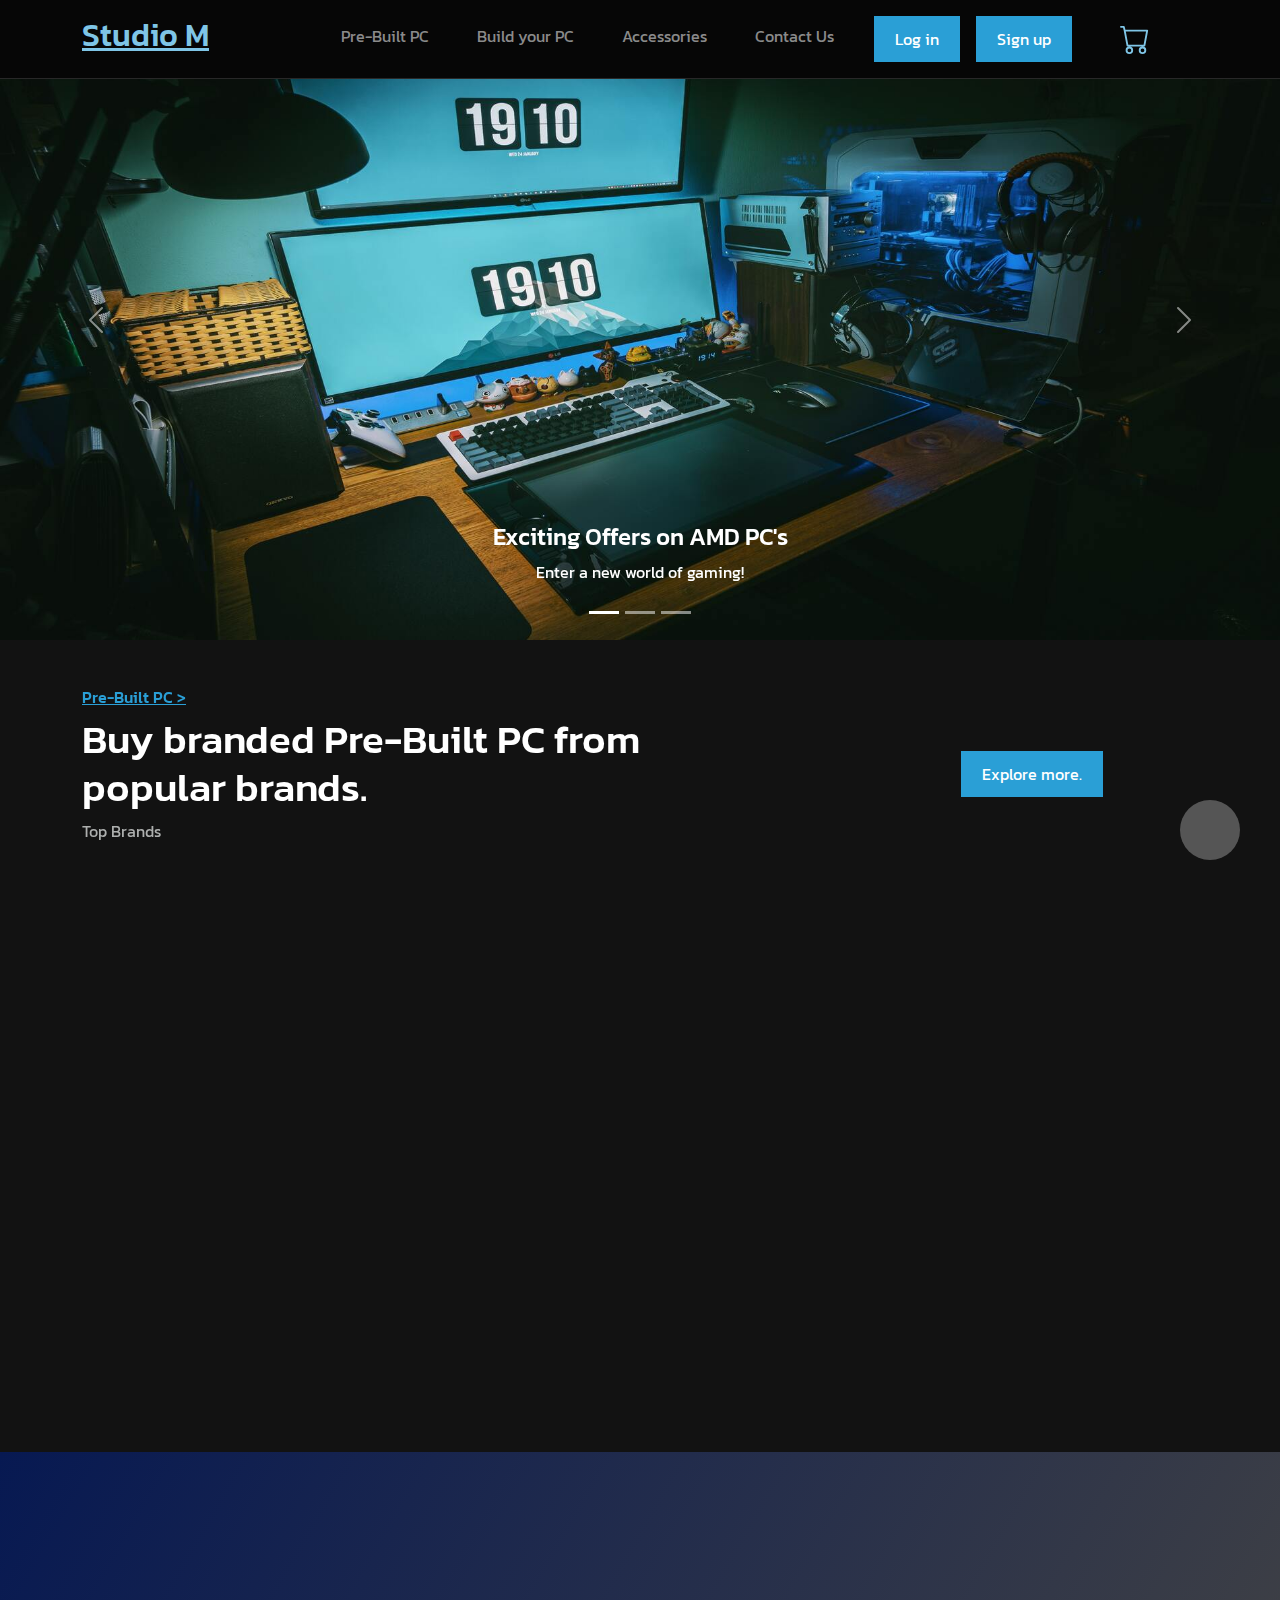
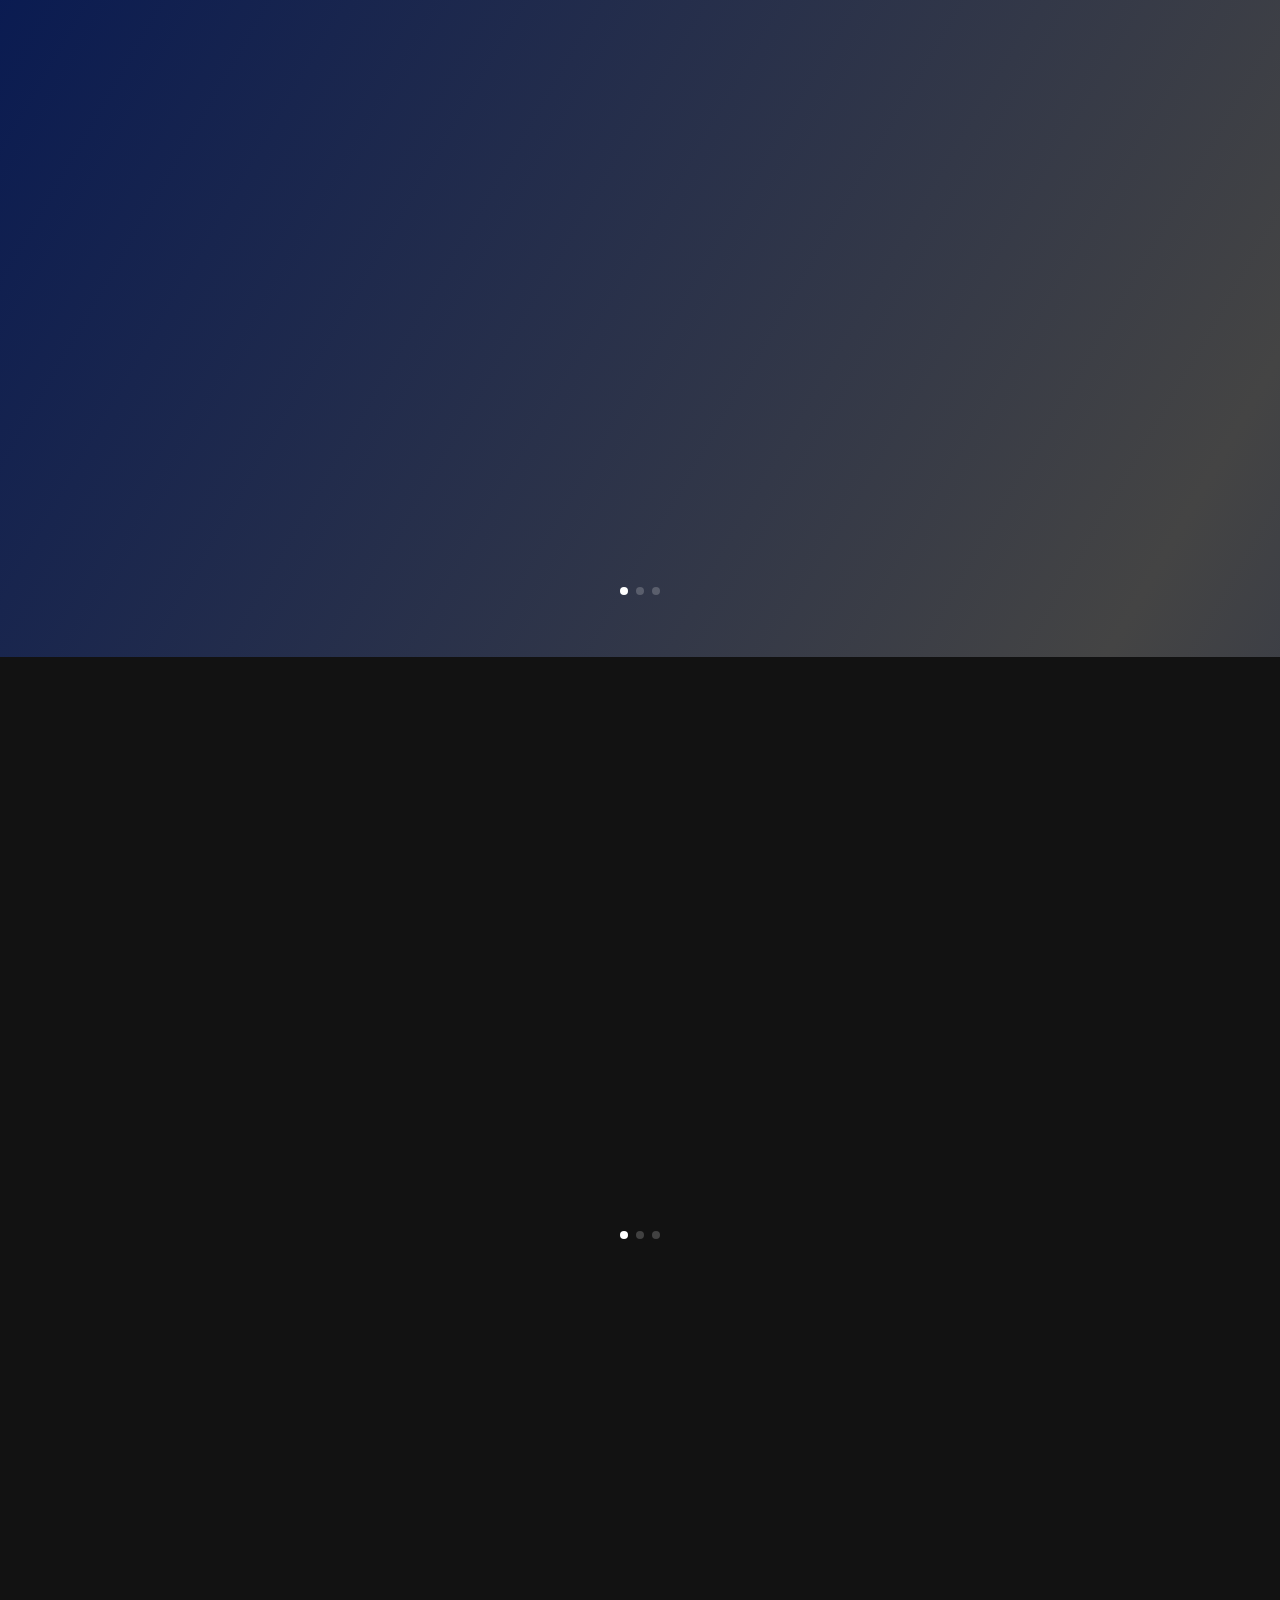
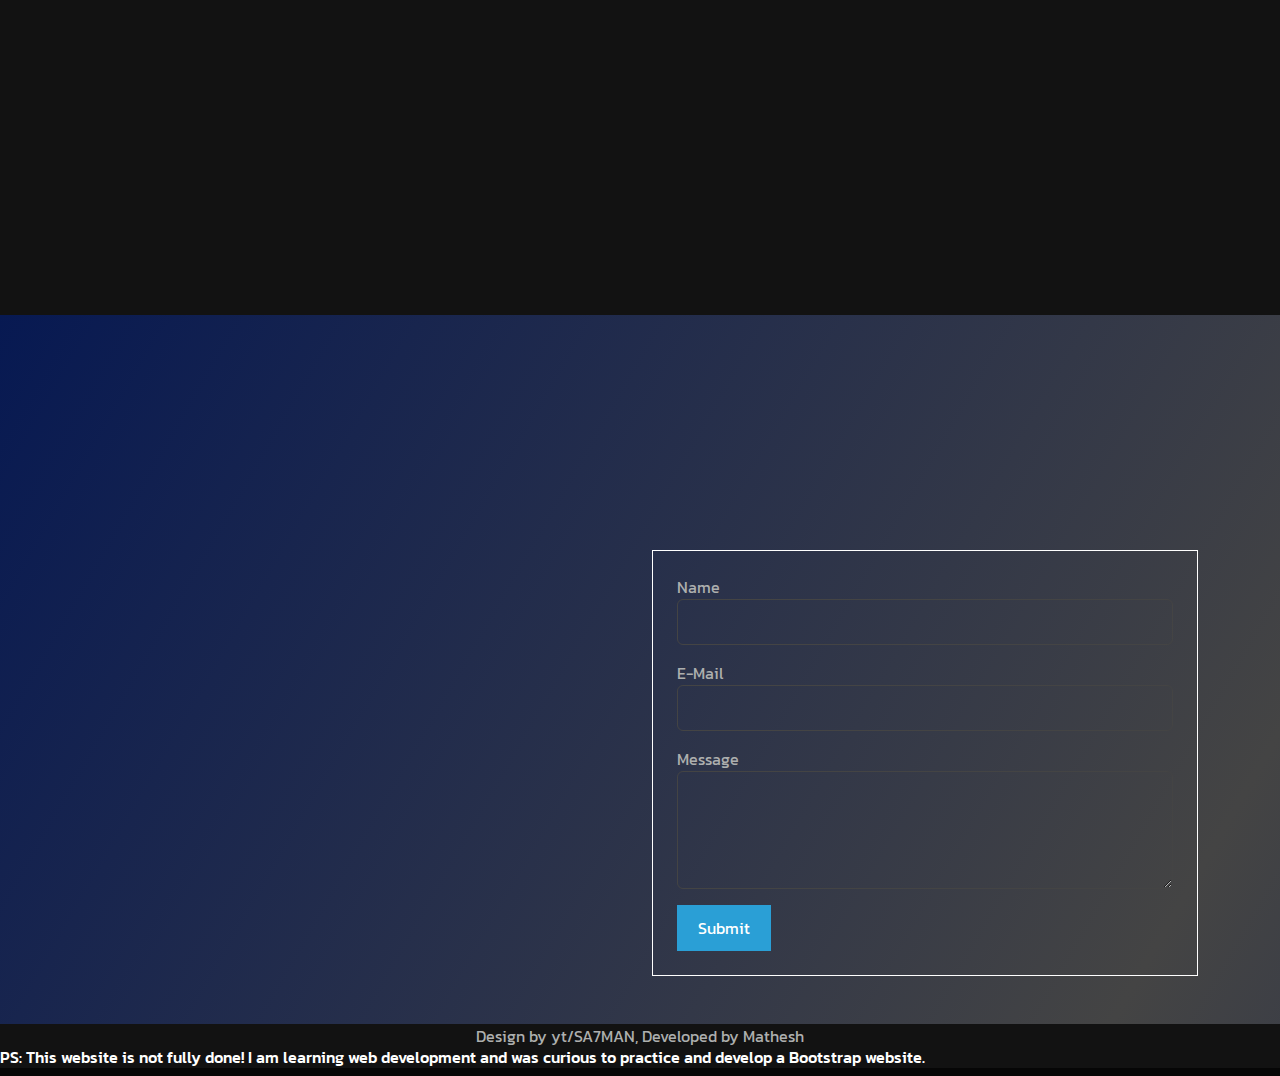
==== index.html @ 1895d03f "Add files via upload" ====
<!doctype html>
<html lang="en">
  <head>
    <meta charset="utf-8">
    <meta name="viewport" content="width=device-width, initial-scale=1">
    <title>Studio M</title>
    <link rel="stylesheet" href="assets/css/bootstrap.css">
    <link rel="stylesheet" href="https://cdn.jsdelivr.net/npm/swiper@10/swiper-bundle.min.css" />
    <link rel="stylesheet" href="assets/css/style.css">
    <link rel="stylesheet" href="https://maxst.icons8.com/vue-static/landings/line-awesome/line-awesome/1.3.0/css/line-awesome.min.css">
    <link rel="stylesheet" href="https://unpkg.com/aos@next/dist/aos.css" />
    
  </head>
  <body id="top">

    <!--NAVBAR-->
    <nav class="navbar fixed-top py-3 navbar-expand-lg bg-dark" data-aos="fade-up"  data-bs-theme="dark">
        <div class="container">
            <h4><a href="#">Studio M</a></h4>
            <button class="navbar-toggler" type="button" data-bs-toggle="collapse" data-bs-target="#navbarColor02"
                aria-controls="navbarColor02" aria-expanded="false" aria-label="Toggle navigation">
                <span class="navbar-toggler-icon"></span>
            </button>
            <div class="collapse navbar-collapse" id="navbarColor02">
                <ul class="navbar-nav ms-auto">
    
                    <li class="nav-item">
                        <a class="nav-link" href="#services">Pre-Built PC</a>
                    </li>
                    <li class="nav-item">
                        <a class="nav-link" href="#portfolio">Build your PC</a>
                    </li>
                    <li class="nav-item">
                        <a class="nav-link" href="#team">Accessories</a>
                    </li>
                    <li class="nav-item">
                        <a class="nav-link" href="#contact">Contact Us</a>
                    </li>
    
                    <a href="#" class="btn btn-primary ms-lg-3">Log in</a>
                    <a href="#" class="btn btn-primary ms-lg-3">Sign up</a>

                    <!--CART BUTTON-->
                    <a href="#cart_page" class="mx-5 my-1"><svg xmlns="http://www.w3.org/2000/svg" width="30" height="" fill="currentColor" class="bi bi-cart" viewBox="0 0 16 16">
                        <path d="M0 1.5A.5.5 0 0 1 .5 1H2a.5.5 0 0 1 .485.379L2.89 3H14.5a.5.5 0 0 1 .491.592l-1.5 8A.5.5 0 0 1 13 12H4a.5.5 0 0 1-.491-.408L2.01 3.607 1.61 2H.5a.5.5 0 0 1-.5-.5zM3.102 4l1.313 7h8.17l1.313-7H3.102zM5 12a2 2 0 1 0 0 4 2 2 0 0 0 0-4zm7 0a2 2 0 1 0 0 4 2 2 0 0 0 0-4zm-7 1a1 1 0 1 1 0 2 1 1 0 0 1 0-2zm7 0a1 1 0 1 1 0 2 1 1 0 0 1 0-2z"/>
                      </svg>
                    </a>
                </ul>
            </div>
        </div>
    </nav>

    <!--HERO-->
    
    <section id="home">
        <div id="carouselExampleCaptions" class="carousel slide">
            <div class="carousel-indicators">
              <button type="button" data-bs-target="#carouselExampleCaptions" data-bs-slide-to="0" class="active" aria-current="true" aria-label="Slide 1"></button>
              <button type="button" data-bs-target="#carouselExampleCaptions" data-bs-slide-to="1" aria-label="Slide 2"></button>
              <button type="button" data-bs-target="#carouselExampleCaptions" data-bs-slide-to="2" aria-label="Slide 3"></button>
            </div>
            <div class="carousel-inner">
              <div class="carousel-item active">
                <img src="assets/img/car_1.jpg" class="d-block w-100" alt="..." data-aos="zoom-out" data-aos-duration="3000">
                <div class="carousel-caption d-none d-md-block">
                  <h5>Exciting Offers on AMD PC's</h5>
                  <p>Enter a new world of gaming!</p>
                </div>
              </div>
              <div class="carousel-item">
                <img src="assets/img/car_2.jpg" class="d-block w-100" alt="..." data-aos="zoom-out" data-aos-duration="3000">
                <div class="carousel-caption d-none d-md-block">
                  <h5>Buy Pre-Built PC at the lowest price*</h5>
                  <p>Free Delivery within India with offers for HDFC Card Holders**</p>
                </div>
              </div>
              <div class="carousel-item">
                <img src="assets/img/car_3.jpg" class="d-block w-100" alt="..." data-aos="zoom-out" data-aos-duration="3000">
                <div class="carousel-caption d-none d-md-block">
                  <h5>New launch - Nvidia 4090™</h5>
                  <p>Unleash your gaming with this beast.</p>
                </div>
              </div>
            </div>
            <button class="carousel-control-prev" type="button" data-bs-target="#carouselExampleCaptions" data-bs-slide="prev">
              <span class="carousel-control-prev-icon" aria-hidden="true"></span>
              <span class="visually-hidden">Previous</span>
            </button>
            <button class="carousel-control-next" type="button" data-bs-target="#carouselExampleCaptions" data-bs-slide="next">
              <span class="carousel-control-next-icon" aria-hidden="true"></span>
              <span class="visually-hidden">Next</span>
            </button>
          </div>
      </section>    
    

    <!--SERVICES-->
    <section id="services" class="py-5 bg-2">
        <div class="container">
            <div class="row align-items-center mb-3">
                <div class="col-md-7" data-aos="fade-in" data-aos-duration="3000">
                    <a href="pc.html" target="_blank"><h6 class="text-primary">Pre-Built PC ></h6></a>
                    <h2 class="h3">Buy branded Pre-Built PC from popular brands.</h2>
                    <p>Top Brands</p>
                </div>

                <div class="col-md-4 text-md-end" data-aos="fade-in" data-aos-duration="3000">
                    <a href="#" class="btn btn-primary">Explore more.</a>
                </div>
            </div>

            <div class="row">
                <div class="col-md-4">
                    <div class="service border-custom p-4" data-aos="fade-right" data-aos-duration="3000">
                        <img src="assets/img/GPC1.png" class="img-fluid" alt="">
                        <h4 class="h5 mt-3 mb-3">Low-end PCs</h4>
                        <p>If you are looking for a entry level gaming PC, These would be the best choice.</p>
                        <a href="#">Explore more.</a>
                    </div>
                </div>

                <div class="col-md-4">
                    <div class="service border-custom p-4" data-aos="fade-up" data-aos-duration="3000">
                        <img src="assets/img/GPC3.png" class="img-fluid" alt="">
                        <h4 class="h5 mt-3 mb-3">Mid-end PCs</h4>
                        <p>These PC's can mostly handle famous games at standard 60+ FPS with 1080P standard settings.</p>
                        <a href="#">Read more.</a>
                    </div>
                </div>

                <div class="col-md-4">
                    <div class="service border-custom p-4" data-aos="fade-left" data-aos-duration="3000">
                        <img src="assets/img/GPC5.png" class="img-fluid" alt="">
                        <h4 class="h5 mt-3 mb-3">High-end PCs</h4>
                        <p>These PCs can easily handle High Graghics game in 120+ FPS with 4K settings.</p>
                        <a href="#">Read more.</a>
                    </div>
                </div>
            </div>
        </div>
    </section>

    <!--PORTFOLIO-->

    <section id="portfolio" class="py-5 bg-1">
        <div class="container">
            <div class="row align-items-center mb-3" data-aos="fade-in" data-aos-duration="3000">
                <div class="col-md-7">
                    <a href=""><h6 class="text-primary">Build your PC ></h6></a>
                    <h2 class="h3">Customize and Build your own PC with Studio M.</h2>
                    <p>When building your PC with Studio M, You get a lifetime warrenty for the PC* and also exciting offers.</p>
                </div>

                <div class="col-md-4 text-md-end">
                    <a href="#" class="btn btn-primary">Explore more.</a>
                </div>
            </div>

            <!-- Swiper -->
            <div class="swiper mySwiper p-5">
                <div class="swiper-wrapper">
                    <div class="swiper-slide" data-aos="fade-left" data-aos-duration="1000">
                        <div class="project p-4 border-custom">
                            <img src="assets/img/built_technicians.jpg" class="img-fluid" alt="">
                            <div class="overlay">
                                <h4 class="h5">Highly Skilled Technicians</h4>
                            </div>
                        </div>
                    </div>

                    <div class="swiper-slide" data-aos="fade-left" data-aos-duration="2000">
                        <div class="project p-4 border-custom">
                            <img src="assets/img/built_delivery.jpg" class="img-fluid" alt="">
                            <div class="overlay">
                                <h4 class="h5">Free Delivery within India*</h4>
                            </div>  
                        </div>
                    </div>

                    <div class="swiper-slide" data-aos="fade-left" data-aos-duration="3000">
                        <div class="project p-4 border-custom">
                            <img src="assets/img/built_war.jpg" class="img-fluid" alt="">
                            <div class="overlay">
                                <h4 class="h5">Lifetime warrenty**</h4>
                            </div>
                        </div>
                    </div>

                    <div class="swiper-slide" data-aos="fade-left" data-aos-duration="3000">
                        <div class="project p-4 border-custom">
                            <img src="assets/img/built_support.jpg" class="img-fluid" alt="">
                            <div class="overlay">
                                <h4 class="h5">Seamless online support</h4>
                            </div>
                        </div>
                    </div>
                </div>
                <div class="swiper-pagination"></div>
            </div>
        </div>
    </section>

    <!--REVIEWS-->
        
    <section id="hero" class="py-5 bg-2">
        <div class="container">
            <div class="row align-items-center mb-3">
                <div class="col-md-7" data-aos="fade-in" data-aos-duration="2000">
                    <h6 class="text-primary">Reviews</h6>
                    <h2 class="h3">What our customers say?</h2>
                </div>
            </div>

            <!-- Swiper -->
            <div class="swiper mySwiper p-5">
                <div class="swiper-wrapper">
                    <div class="swiper-slide" data-aos="fade-out" data-aos-duration="2000">
                        <div class="review p-4 border-custom">
                            <img src="assets/img/pfp-1.jpeg">
                            <p class="my-3">Lorem ipsum dolor sit, amet consectetur adipisicing elit. Doloribus laboriosam vero accusamus eum, nisi nobis asperiores laudantium, excepturi suscipit esse quisquam quibusdam expedita optio doloremque, magni ducimus adipisci ullam sit?</p>
                            <h5>Cillian Murphy</h5>
                            <p class="mb-0 text-primary">Web Designer</p>
                        </div>
                    </div>

                    <div class="swiper-slide" data-aos="fade-out" data-aos-duration="2000">
                        <div class="review p-4 border-custom">
                            <img src="assets/img/pfp-2.jpeg" alt="">
                            <p class="my-3">Lorem ipsum dolor sit, amet consectetur adipisicing elit. Doloribus laboriosam vero accusamus eum, nisi nobis asperiores laudantium, excepturi suscipit esse quisquam quibusdam expedita optio doloremque, magni ducimus adipisci ullam sit?</p>
                            <h5>Billie Eilish</h5>
                            <p class="mb-0 text-primary">UI/UX Designer</p>
                        </div>
                    </div>

                    <div class="swiper-slide" data-aos="fade-out" data-aos-duration="2000">
                        <div class="review p-4 border-custom">
                            <img src="assets/img/pfp-3.jpeg" alt="">
                            <p class="my-3">Lorem ipsum dolor sit, amet consectetur adipisicing elit. Doloribus laboriosam vero accusamus eum, nisi nobis asperiores laudantium, excepturi suscipit esse quisquam quibusdam expedita optio doloremque, magni ducimus adipisci ullam sit?</p>
                            <h5>Pedro Pascal</h5>
                            <p class="mb-0 text-primary">React Dev</p>
                        </div>
                    </div>

                    <div class="swiper-slide" data-aos="fade-out" data-aos-duration="2000">
                        <div class="review p-4 border-custom">
                            <img src="assets/img/pfp-4.jpeg" alt="">
                            <p class="my-3">Lorem ipsum dolor sit, amet consectetur adipisicing elit. Doloribus laboriosam vero accusamus eum, nisi nobis asperiores laudantium, excepturi suscipit esse quisquam quibusdam expedita optio doloremque, magni ducimus adipisci ullam sit?</p>
                            <h5>Robert Downey Jr.</h5>
                            <p class="mb-0 text-primary">Content Writer</p>
                        </div>
                    </div>
                </div>
                <div class="swiper-pagination"></div>
            </div>
        </div>
    </section>

    <!--TEAMS-->    
    
    <section id="team" class="py-5 bg-2">
        <div class="container">
            <div class="row align-items-center mb-3">
                <div class="col-md-8" data-aos="fade-in" data-aos-duration="2000">
                    <h6 class="text-primary">Teams</h6>
                    <h2 class="h3">Meet our backbone</h2>
                </div>

                <div class="col-md-4 text-md-end">
                    <a href="#" class="btn btn-primary" data-aos="fade-in" data-aos-duration="2000">Explore More.</a>
                </div>
            </div>

            <div class="row text-center">
                <div class="col-lg-3 col-sm-6">
                    <div class="team-member border-custom" data-aos="fade-in" data-aos-duration="2000">
                        <div class="team-head mt-3 p-3">
                            <img src="assets/img/team-1.jpeg" class="img-fluid mb-3">
                            <small class="text-primary">CEO</small>
                            <h5 class="mb-0">Alex</h5>
                        </div>
                        <div class="divider"></div>
                        <div class="links d-flex m-3 justify-content-between">
                            <a href="#" class="icon"><i class="lab la-facebook"></i></a>
                            <a href="#" class="icon"><i class="lab la-instagram"></i></a>
                            <a href="#" class="icon"><i class="lab la-github"></i></a>
                        </div>
                    </div>
                </div>

                <div class="col-lg-3 col-sm-6">
                    <div class="team-member border-custom" data-aos="fade-in" data-aos-duration="2000">
                        <div class="team-head mt-3 p-3">
                            <img src="assets/img/team-4.jpeg" class="img-fluid mb-3">
                            <small class="text-primary">Senior Designer</small>
                            <h5 class="mb-0">John</h5>
                        </div>
                        <div class="divider"></div>
                        <div class="links d-flex m-3 justify-content-between">
                            <a href="#" class="icon"><i class="lab la-facebook"></i></a>
                            <a href="#" class="icon"><i class="lab la-instagram"></i></a>
                            <a href="#" class="icon"><i class="lab la-github"></i></a>
                        </div>
                    </div>
                </div>

                <div class="col-lg-3 col-sm-6">
                    <div class="team-member border-custom" data-aos="fade-in" data-aos-duration="2000">
                        <div class="team-head mt-3 p-3">
                            <img src="assets/img/team-2.jpeg" class="img-fluid mb-3">
                            <small class="text-primary">Art Director</small>
                            <h5 class="mb-0">Sam</h5>
                        </div>
                        <div class="divider"></div>
                        <div class="links d-flex m-3 justify-content-between">
                            <a href="#" class="icon"><i class="lab la-facebook"></i></a>
                            <a href="#" class="icon"><i class="lab la-instagram"></i></a>
                            <a href="#" class="icon"><i class="lab la-github"></i></a>
                        </div>
                    </div>
                </div>

                <div class="col-lg-3 col-sm-6">
                    <div class="team-member border-custom" data-aos="fade-in" data-aos-duration="2000">
                        <div class="team-head mt-3 p-3">
                            <img src="assets/img/team-3.jpeg" class="img-fluid mb-3">
                            <small class="text-primary">Designer</small>
                            <h5 class="mb-0">Tim</h5>
                        </div>
                        <div class="divider"></div>
                        <div class="links d-flex m-3 justify-content-between">
                            <a href="#" class="icon"><i class="lab la-facebook"></i></a>
                            <a href="#" class="icon"><i class="lab la-instagram"></i></a>
                            <a href="#" class="icon"><i class="lab la-github"></i></a>
                        </div>
                    </div>
                </div>
            </div>
        </div>
    </section>

    <!--CONTACT-->

    <section id="contact" class="py-5 bg-1">
        <div class="container">
            <div class="row text-items-center mb-3">

                <div class="col-md-8" data-aos="fade-in" data-aos-duration="2000">
                    <h6 class="text-primary">CONTACT</h6>
                    <h2 class="h3">Get in touch</h2>
                    <p>Lorem ipsum dolor sit amet consectetur adipisicing elit. Quam quaerat tempora velit ex recusandae. Rem, nam porro laborum molestiae animi eum asperiores ipsam, harum in ullam odio. Assumenda, aliquam eos?</p>
                </div>
            </div>

            <div class="row">
                <div class="col-lg-6 d-grid" data-aos="fade-in" data-aos-duration="2000">
                    <div class="border-custom p-4 d-flex">
                        <div class="icon"><i class="las la-phone"></i></div>
                        <div class="ms-3">
                            <h5>Phone</h5>
                            <p class="mb-0">+91 8124683474</p>
                        </div>
                    </div>
                    
                    <div class="border-custom p-4 d-flex">
                        <div class="icon"><i class="las la-envelope-open"></i></div>
                        <div class="ms-3">
                            <h5>Mail</h5>
                            <p class="mb-0">matheshkumar010@gmail.com</p>
                        </div>
                    </div>
                    
                    <div class="border-custom p-4 d-flex">
                        <div class="icon"><i class="las la-map-marker"></i></div>
                        <div class="ms-3">
                            <h5>Location</h5>
                            <p class="mb-0">B-4, Nellikuppam, Cuddalore - 607001</p>
                        </div>
                    </div>
                </div>

                <div class="col-lg-6">
                    <form action="#" class="border-custom p-4">
                        <div class="mb-3">
                            <label for="name">Name</label>
                            <input type="text" class="form-control">
                        </div>

                        <div class="mb-3">
                            <label for="name">E-Mail</label>
                            <input type="text" class="form-control">
                        </div>

                        <div class="mb-3">
                            <label for="name">Message</label>
                            <textarea name="" id="# "rows="4" class="form-control"></textarea>
                        </div>

                        <button class="btn btn-primary">Submit</button>
                    </form>
                </div>
            </div>
        </div>
    </section>

    <footer class="bg-2">
        <center>Design by yt/SA7MAN, Developed by Mathesh</center>
        <h6>PS: This website is not fully done! I am learning web development and was curious to practice and develop a Bootstrap website.</h3>
    </footer>

    <a href="#" class="icon scroll-to-top"><i class="las la-arrow-up"></i></a>



    <script src="assets/js/bootstrap.bundle.min.js"></script>
    <script src="https://cdn.jsdelivr.net/npm/swiper@10/swiper-bundle.min.js"></script>
    <script src="https://unpkg.com/aos@next/dist/aos.js"></script>
    <script src="assets/js/app.js"></script>
    
  </body>
</html>
---- assets/css/style.css ----
@import url('https://fonts.googleapis.com/css2?family=Kanit:wght@300;400;500;600&display=swap');

*{
    font-family: 'Kanit', sans-serif;
}

@keyframes fluid{
    0%{
        background-position: 0%;
    }

    50%{
        background-position: 100%;
    }

    100%{
        background-position: 0%;
    }
}

.bg-1{
    background: linear-gradient(300deg, #071952,#444,#071952);
    animation : fluid 5s infinite;
    background-size: 180% 180%;
}

.bg-2{
    background-color: #121212;
}

.border-custom{
    border: 1px solid white;
    box-shadow: 0px;
    transition: all 0.5s ease-in-out;
}

.border-custom:hover{
    border: 5px solid #865DFF;
    box-shadow:
    0 0 5px #fff,
    0 0 10px #fff,
    0 0 21px #fff,
    0 0 25px #865DFF,
    0 0 80px #865DFF,
    0 0 9px #865DFF,
    0 0 10px #865DFF,
    0 0 15px #865DFF;
    transition: all 0.5s ease-in-out;
}

/*NAVBAR*/

.navbar{
    --bs-navbar-nav-link-padding-x:1.5rem !important;
}

.btn{
    border-radius: 0;
    padding: 10px 20px;
}

/*SERVICE*/

.icon{
    width: 60px;
    height: 60px;
    background-color: #555;
    display: grid;
    align-items: center;
    text-align: center;
    font-size: 32px;
    color: white;
    transition: all 0.4s ease-in-out;
}

.icon:hover{
    background-color: var(--bs-blue);
}

/*.service{
    border: 1px solid white;
    box-shadow: 0px;
    
}

.service:hover{
    
    border: 5px solid #865DFF;
    box-shadow:
    0 0 5px #fff,
    0 0 10px #fff,
    0 0 21px #fff,
    0 0 25px #865DFF,
    0 0 80px #865DFF,
    0 0 9px #865DFF,
    0 0 10px #865DFF,
    0 0 15px #865DFF;
    transition: all 0.5s ease-in-out;
}*/

/*.service:hover .icon{
    background-color: var(--bs-blue);
}*/

.swiper-pagination-bullet{
    background-color: white;
}

.project{
    overflow: hidden;
    position: relative;
}

.project .overlay .h5{
    padding: 32px;
    position: absolute;
    bottom: 0;
    left: 0;
    transition: all 0.4s ease-in-out;
    opacity: 0;
    transform: translateY(60px);
}

.project:hover .overlay .h5{
    color: #121212;
    background-color: #865DFF;
    opacity: 100%;
    transform: translateY(0);
}

.review img{
    width: 90px;
    height: 90px;
    border-radius: 50%;
}

.team-member .divider{
    background-color: #444;
    height: 1px;
}

.team-member .links .icon{
    width: 40px;
    height: 40px;
    color: white;
    text-decoration: none;
    font-size: 24px;
}

#contact .form-control{
    background-color: transparent;
    color: white;
    border: 1px solid #444;
    padding: 10px;
}

.scroll-to-top{
    text-decoration: none;
    border-radius: 50%;
    position: fixed;
    bottom: 40px;
    right: 40px;
}
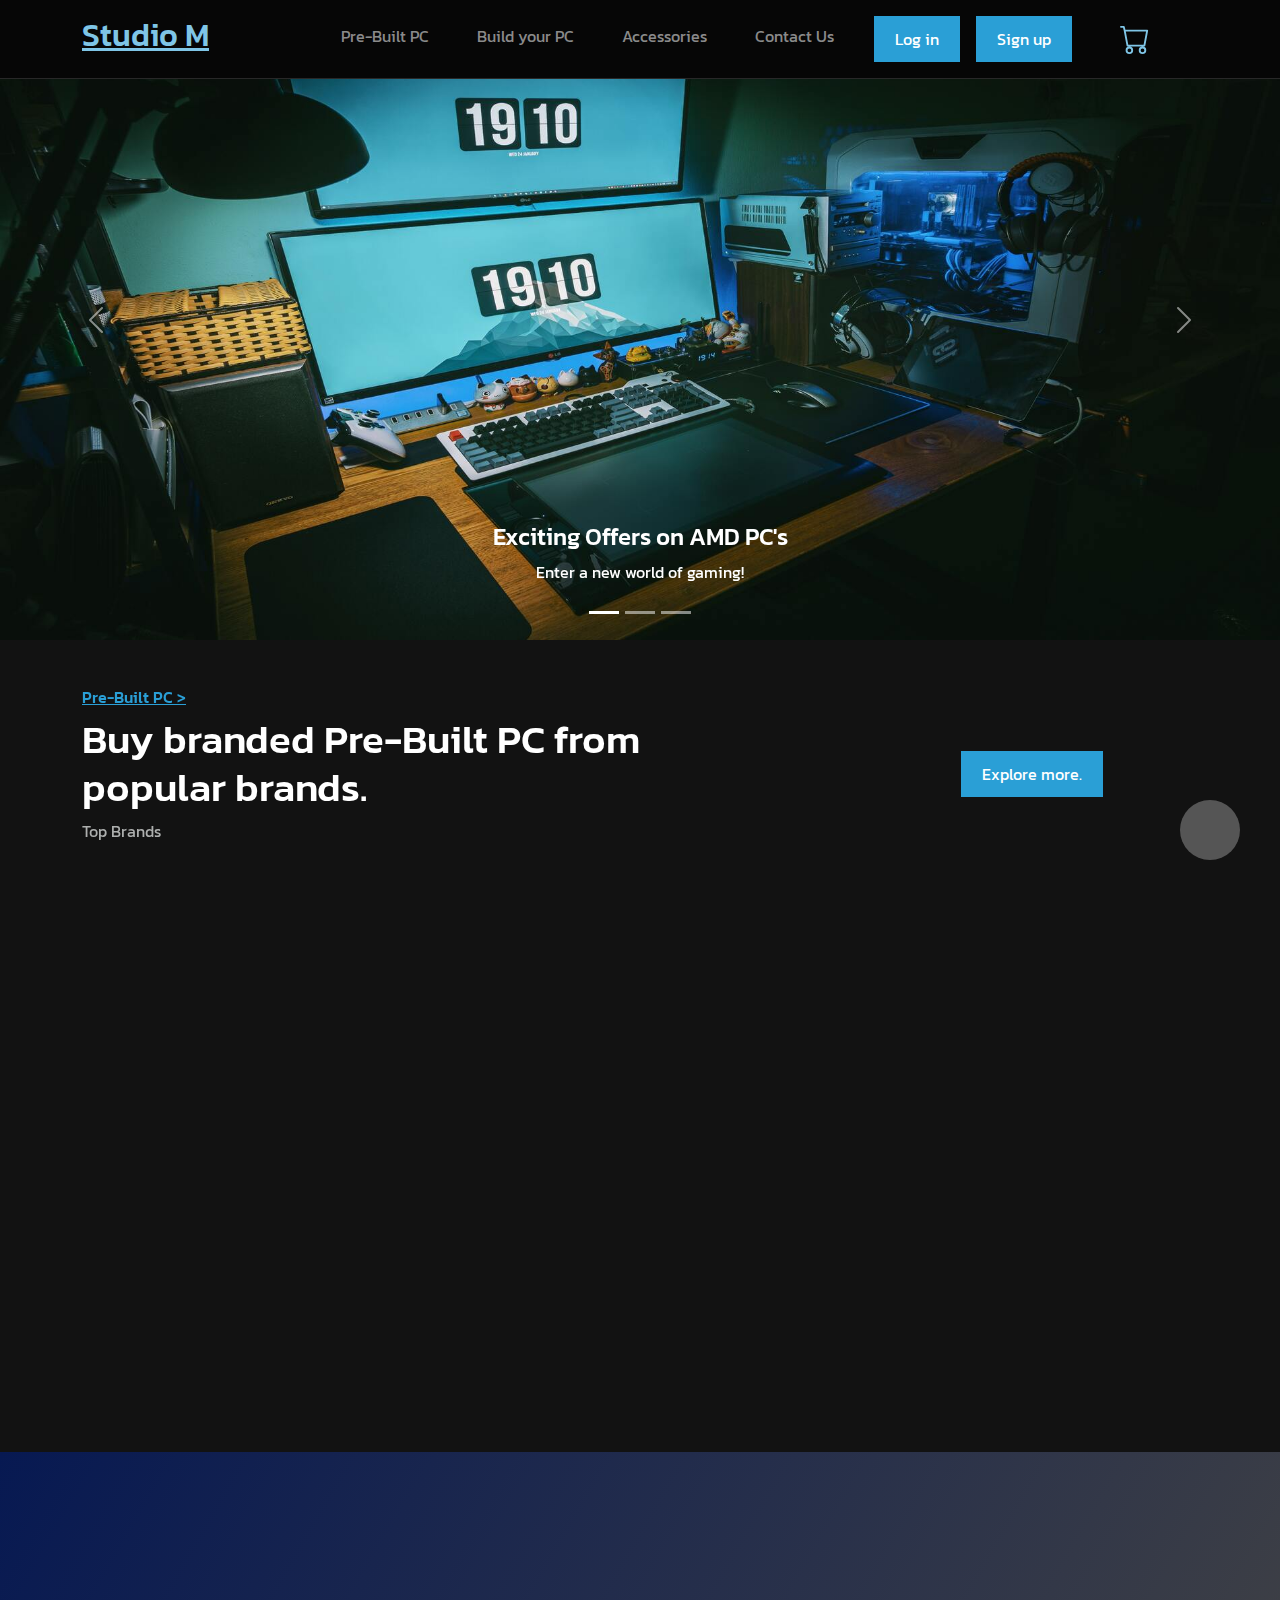
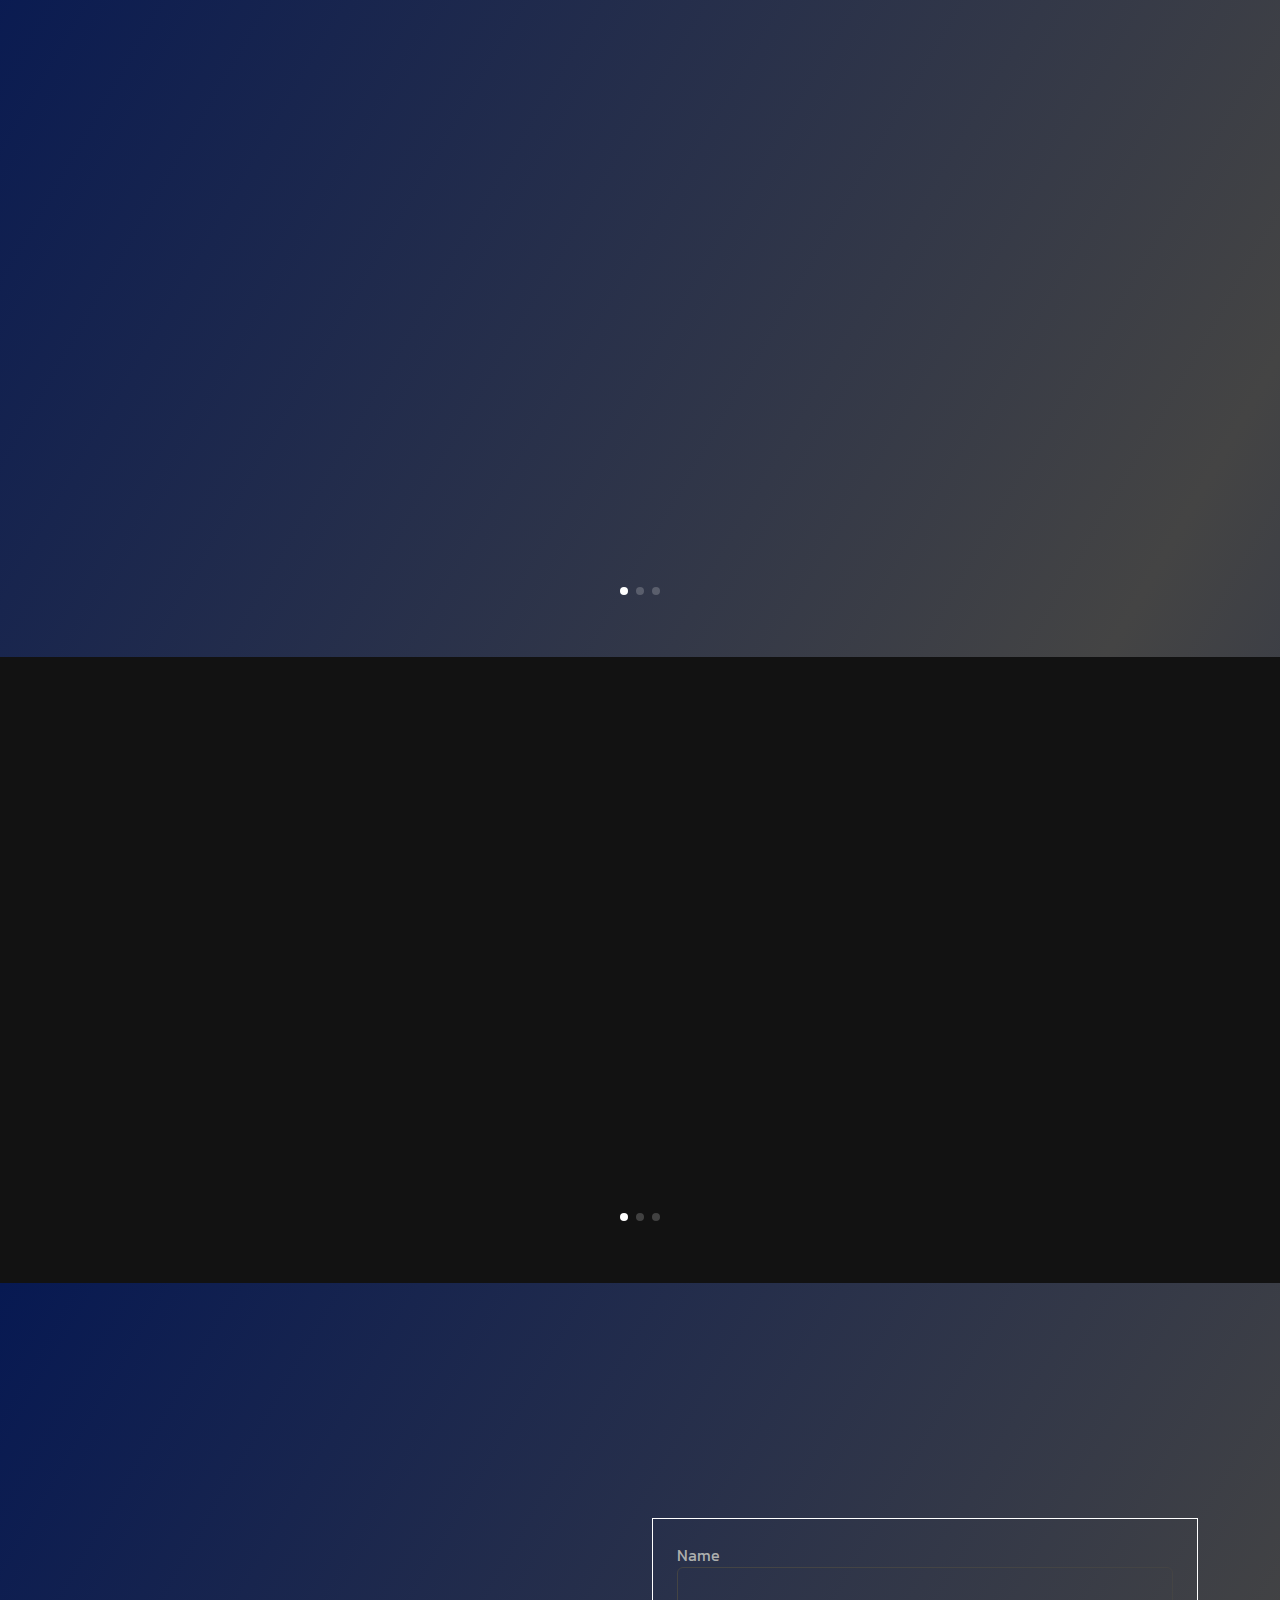
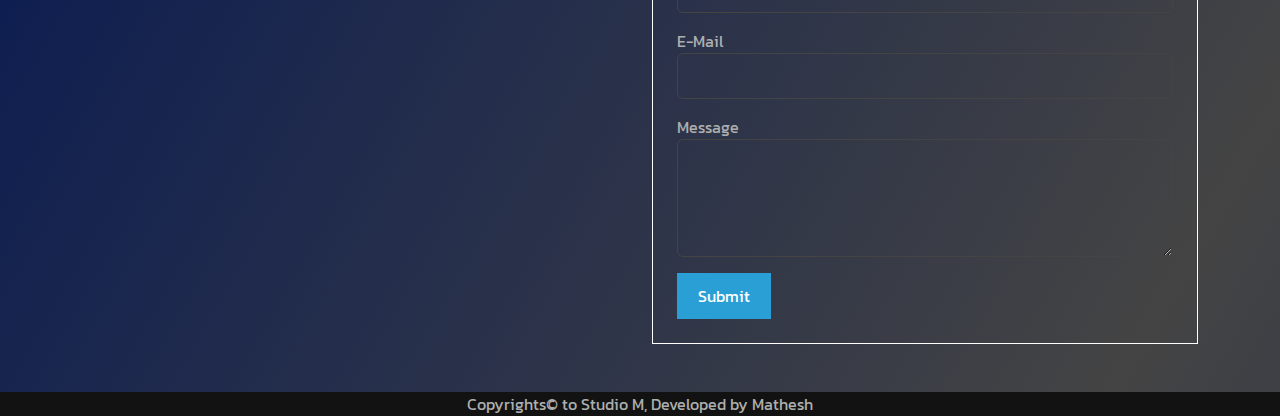
==== commit 16d40623: "Add files via upload" ====
--- a/index.html
+++ b/index.html
@@ -25,23 +25,23 @@
                 <ul class="navbar-nav ms-auto">
     
                     <li class="nav-item">
-                        <a class="nav-link" href="#services">Pre-Built PC</a>
+                        <a class="nav-link" href="pc.html" target="_blank">Pre-Built PC</a>
                     </li>
                     <li class="nav-item">
-                        <a class="nav-link" href="#portfolio">Build your PC</a>
+                        <a class="nav-link" href="build.html" target="_blank">Build your PC</a>
                     </li>
                     <li class="nav-item">
-                        <a class="nav-link" href="#team">Accessories</a>
+                        <a class="nav-link" href="#" target="_blank">Accessories</a>
                     </li>
                     <li class="nav-item">
                         <a class="nav-link" href="#contact">Contact Us</a>
                     </li>
     
-                    <a href="#" class="btn btn-primary ms-lg-3">Log in</a>
-                    <a href="#" class="btn btn-primary ms-lg-3">Sign up</a>
+                    <a href="login.html" class="btn btn-primary ms-lg-3">Log in</a>
+                    <a href="signin.html" class="btn btn-primary ms-lg-3">Sign up</a>
 
                     <!--CART BUTTON-->
-                    <a href="#cart_page" class="mx-5 my-1"><svg xmlns="http://www.w3.org/2000/svg" width="30" height="" fill="currentColor" class="bi bi-cart" viewBox="0 0 16 16">
+                    <a href="cart.html" class="mx-5 my-1"><svg xmlns="http://www.w3.org/2000/svg" width="30" height="" fill="currentColor" class="bi bi-cart" viewBox="0 0 16 16">
                         <path d="M0 1.5A.5.5 0 0 1 .5 1H2a.5.5 0 0 1 .485.379L2.89 3H14.5a.5.5 0 0 1 .491.592l-1.5 8A.5.5 0 0 1 13 12H4a.5.5 0 0 1-.491-.408L2.01 3.607 1.61 2H.5a.5.5 0 0 1-.5-.5zM3.102 4l1.313 7h8.17l1.313-7H3.102zM5 12a2 2 0 1 0 0 4 2 2 0 0 0 0-4zm7 0a2 2 0 1 0 0 4 2 2 0 0 0 0-4zm-7 1a1 1 0 1 1 0 2 1 1 0 0 1 0-2zm7 0a1 1 0 1 1 0 2 1 1 0 0 1 0-2z"/>
                       </svg>
                     </a>
@@ -53,29 +53,29 @@
     <!--HERO-->
     
     <section id="home">
-        <div id="carouselExampleCaptions" class="carousel slide">
+        <div id="carouselExampleCaptions" class="carousel slide carousel-" data-bs-ride="carousel">
             <div class="carousel-indicators">
               <button type="button" data-bs-target="#carouselExampleCaptions" data-bs-slide-to="0" class="active" aria-current="true" aria-label="Slide 1"></button>
               <button type="button" data-bs-target="#carouselExampleCaptions" data-bs-slide-to="1" aria-label="Slide 2"></button>
               <button type="button" data-bs-target="#carouselExampleCaptions" data-bs-slide-to="2" aria-label="Slide 3"></button>
             </div>
             <div class="carousel-inner">
-              <div class="carousel-item active">
-                <img src="assets/img/car_1.jpg" class="d-block w-100" alt="..." data-aos="zoom-out" data-aos-duration="3000">
+              <div class="carousel-item active" data-interval="2000">
+                <img src="assets/img/car_1.jpg" class="d-block w-100" alt="..." data-aos-duration="3000" data-bs-interval="1000" data-aos="zoom-out" data-bs-slide-to="1">
                 <div class="carousel-caption d-none d-md-block">
                   <h5>Exciting Offers on AMD PC's</h5>
                   <p>Enter a new world of gaming!</p>
                 </div>
               </div>
-              <div class="carousel-item">
-                <img src="assets/img/car_2.jpg" class="d-block w-100" alt="..." data-aos="zoom-out" data-aos-duration="3000">
+              <div class="carousel-item" data-interval="1000">
+                <img src="assets/img/car_2.jpg" class="d-block w-100" alt="..." data-aos="zoom-out" data-bs-interval="1000" data-bs-slide-to="2">
                 <div class="carousel-caption d-none d-md-block">
                   <h5>Buy Pre-Built PC at the lowest price*</h5>
                   <p>Free Delivery within India with offers for HDFC Card Holders**</p>
                 </div>
               </div>
               <div class="carousel-item">
-                <img src="assets/img/car_3.jpg" class="d-block w-100" alt="..." data-aos="zoom-out" data-aos-duration="3000">
+                <img src="assets/img/car_3.jpg" class="d-block w-100" alt="..." data-aos="zoom-out" data-bs-interval="1000" data-bs-slide-to="0">
                 <div class="carousel-caption d-none d-md-block">
                   <h5>New launch - Nvidia 4090™</h5>
                   <p>Unleash your gaming with this beast.</p>
@@ -94,24 +94,24 @@
       </section>    
     
 
-    <!--SERVICES-->
+    <!--PRE BUILT PC-->
     <section id="services" class="py-5 bg-2">
         <div class="container">
             <div class="row align-items-center mb-3">
-                <div class="col-md-7" data-aos="fade-in" data-aos-duration="3000">
+                <div class="col-md-7" data-aos="fade-in">
                     <a href="pc.html" target="_blank"><h6 class="text-primary">Pre-Built PC ></h6></a>
                     <h2 class="h3">Buy branded Pre-Built PC from popular brands.</h2>
                     <p>Top Brands</p>
                 </div>
 
-                <div class="col-md-4 text-md-end" data-aos="fade-in" data-aos-duration="3000">
-                    <a href="#" class="btn btn-primary">Explore more.</a>
+                <div class="col-md-4 text-md-end" data-aos="fade-in">
+                    <a href="pc.html" target="_blank" class="btn btn-primary">Explore more.</a>
                 </div>
             </div>
 
             <div class="row">
                 <div class="col-md-4">
-                    <div class="service border-custom p-4" data-aos="fade-right" data-aos-duration="3000">
+                    <div class="service border-custom p-4" data-aos="fade-right">
                         <img src="assets/img/GPC1.png" class="img-fluid" alt="">
                         <h4 class="h5 mt-3 mb-3">Low-end PCs</h4>
                         <p>If you are looking for a entry level gaming PC, These would be the best choice.</p>
@@ -120,7 +120,7 @@
                 </div>
 
                 <div class="col-md-4">
-                    <div class="service border-custom p-4" data-aos="fade-up" data-aos-duration="3000">
+                    <div class="service border-custom p-4" data-aos="fade-up">
                         <img src="assets/img/GPC3.png" class="img-fluid" alt="">
                         <h4 class="h5 mt-3 mb-3">Mid-end PCs</h4>
                         <p>These PC's can mostly handle famous games at standard 60+ FPS with 1080P standard settings.</p>
@@ -129,7 +129,7 @@
                 </div>
 
                 <div class="col-md-4">
-                    <div class="service border-custom p-4" data-aos="fade-left" data-aos-duration="3000">
+                    <div class="service border-custom p-4" data-aos="fade-left">
                         <img src="assets/img/GPC5.png" class="img-fluid" alt="">
                         <h4 class="h5 mt-3 mb-3">High-end PCs</h4>
                         <p>These PCs can easily handle High Graghics game in 120+ FPS with 4K settings.</p>
@@ -140,19 +140,20 @@
         </div>
     </section>
 
-    <!--PORTFOLIO-->
+
+    <!--CUSTOM BUILT PC-->
 
     <section id="portfolio" class="py-5 bg-1">
         <div class="container">
-            <div class="row align-items-center mb-3" data-aos="fade-in" data-aos-duration="3000">
+            <div class="row align-items-center mb-3" data-aos="fade-in">
                 <div class="col-md-7">
-                    <a href=""><h6 class="text-primary">Build your PC ></h6></a>
+                    <a href="build.html"><h6 class="text-primary">Build your PC ></h6></a>
                     <h2 class="h3">Customize and Build your own PC with Studio M.</h2>
                     <p>When building your PC with Studio M, You get a lifetime warrenty for the PC* and also exciting offers.</p>
                 </div>
 
                 <div class="col-md-4 text-md-end">
-                    <a href="#" class="btn btn-primary">Explore more.</a>
+                    <a href="build.html" class="btn btn-primary">Build Now!</a>
                 </div>
             </div>
 
@@ -172,12 +173,12 @@
                         <div class="project p-4 border-custom">
                             <img src="assets/img/built_delivery.jpg" class="img-fluid" alt="">
                             <div class="overlay">
-                                <h4 class="h5">Free Delivery within India*</h4>
+                                <h4 class="h5">Free Delivery within India*</    h4>
                             </div>  
                         </div>
                     </div>
 
-                    <div class="swiper-slide" data-aos="fade-left" data-aos-duration="3000">
+                    <div class="swiper-slide" data-aos="fade-left">
                         <div class="project p-4 border-custom">
                             <img src="assets/img/built_war.jpg" class="img-fluid" alt="">
                             <div class="overlay">
@@ -186,7 +187,7 @@
                         </div>
                     </div>
 
-                    <div class="swiper-slide" data-aos="fade-left" data-aos-duration="3000">
+                    <div class="swiper-slide" data-aos="fade-left">
                         <div class="project p-4 border-custom">
                             <img src="assets/img/built_support.jpg" class="img-fluid" alt="">
                             <div class="overlay">
@@ -200,54 +201,60 @@
         </div>
     </section>
 
-    <!--REVIEWS-->
+
+    <!--ACCESSORIES-->
         
     <section id="hero" class="py-5 bg-2">
         <div class="container">
             <div class="row align-items-center mb-3">
                 <div class="col-md-7" data-aos="fade-in" data-aos-duration="2000">
-                    <h6 class="text-primary">Reviews</h6>
-                    <h2 class="h3">What our customers say?</h2>
+                    <a href=""><h6 class="text-primary">Accessories ></h6></a>
+                    <h2 class="h3">Looking for the best? We got you!</h2>
                 </div>
             </div>
 
             <!-- Swiper -->
             <div class="swiper mySwiper p-5">
                 <div class="swiper-wrapper">
+                    
                     <div class="swiper-slide" data-aos="fade-out" data-aos-duration="2000">
-                        <div class="review p-4 border-custom">
-                            <img src="assets/img/pfp-1.jpeg">
-                            <p class="my-3">Lorem ipsum dolor sit, amet consectetur adipisicing elit. Doloribus laboriosam vero accusamus eum, nisi nobis asperiores laudantium, excepturi suscipit esse quisquam quibusdam expedita optio doloremque, magni ducimus adipisci ullam sit?</p>
-                            <h5>Cillian Murphy</h5>
-                            <p class="mb-0 text-primary">Web Designer</p>
-                        </div>
+                        <a class="text text-decoration-none" href="">
+                        <div class="review p-4 border-custom text-center">
+                            <img src="assets/img/comp.png">
+                            <h5 class="my-3">Components</h5>
+                            <p class="mb-0 text-primary">upto 15% off. on AMD CPU's</p>
+                        </div>
+                        </a>
                     </div>
 
                     <div class="swiper-slide" data-aos="fade-out" data-aos-duration="2000">
-                        <div class="review p-4 border-custom">
-                            <img src="assets/img/pfp-2.jpeg" alt="">
-                            <p class="my-3">Lorem ipsum dolor sit, amet consectetur adipisicing elit. Doloribus laboriosam vero accusamus eum, nisi nobis asperiores laudantium, excepturi suscipit esse quisquam quibusdam expedita optio doloremque, magni ducimus adipisci ullam sit?</p>
-                            <h5>Billie Eilish</h5>
-                            <p class="mb-0 text-primary">UI/UX Designer</p>
-                        </div>
+                        <a href="" class="text text-decoration-none">
+                        <div class="review p-4 border-custom text-center">
+                            <img src="assets/img/control.png" alt="">
+                            <h5 class="my-3">Controllers</h5>
+                            <p class="mb-0 text-primary">New arrival : PS5 Shock Controllers</p>
+                        </div>
+                        </a>
                     </div>
 
                     <div class="swiper-slide" data-aos="fade-out" data-aos-duration="2000">
-                        <div class="review p-4 border-custom">
-                            <img src="assets/img/pfp-3.jpeg" alt="">
-                            <p class="my-3">Lorem ipsum dolor sit, amet consectetur adipisicing elit. Doloribus laboriosam vero accusamus eum, nisi nobis asperiores laudantium, excepturi suscipit esse quisquam quibusdam expedita optio doloremque, magni ducimus adipisci ullam sit?</p>
-                            <h5>Pedro Pascal</h5>
-                            <p class="mb-0 text-primary">React Dev</p>
-                        </div>
+                        <a href="" class="text text-decoration-none">
+                        <div class="review p-4 border-custom text-center">
+                            <img src="assets/img/head.png" alt="">
+                            <h5 class="my-3">Headphones</h5>
+                            <p class="mb-0 text-primary">Flat 10% off. on JBL Headphones.</p>
+                        </div>
+                        </a>
                     </div>
 
                     <div class="swiper-slide" data-aos="fade-out" data-aos-duration="2000">
-                        <div class="review p-4 border-custom">
-                            <img src="assets/img/pfp-4.jpeg" alt="">
-                            <p class="my-3">Lorem ipsum dolor sit, amet consectetur adipisicing elit. Doloribus laboriosam vero accusamus eum, nisi nobis asperiores laudantium, excepturi suscipit esse quisquam quibusdam expedita optio doloremque, magni ducimus adipisci ullam sit?</p>
-                            <h5>Robert Downey Jr.</h5>
-                            <p class="mb-0 text-primary">Content Writer</p>
-                        </div>
+                        <a href="" class="text text-decoration-none">
+                        <div class="review p-4 border-custom text-center">
+                            <img src="assets/img/peri.png" alt="">
+                            <h5 class="my-3">Peripherals</h5>
+                            <p class="mb-0 text-primary">New Mechanical keyboards!</p>
+                        </div>
+                        </a>
                     </div>
                 </div>
                 <div class="swiper-pagination"></div>
@@ -256,7 +263,7 @@
     </section>
 
     <!--TEAMS-->    
-    
+<!--
     <section id="team" class="py-5 bg-2">
         <div class="container">
             <div class="row align-items-center mb-3">
@@ -337,7 +344,7 @@
             </div>
         </div>
     </section>
-
+-->
     <!--CONTACT-->
 
     <section id="contact" class="py-5 bg-1">
@@ -403,8 +410,7 @@
     </section>
 
     <footer class="bg-2">
-        <center>Design by yt/SA7MAN, Developed by Mathesh</center>
-        <h6>PS: This website is not fully done! I am learning web development and was curious to practice and develop a Bootstrap website.</h3>
+        <center>Copyrights© to Studio M, Developed by Mathesh</center>
     </footer>
 
     <a href="#" class="icon scroll-to-top"><i class="las la-arrow-up"></i></a>
--- a/assets/css/style.css
+++ b/assets/css/style.css
@@ -20,7 +20,7 @@
 
 .bg-1{
     background: linear-gradient(300deg, #071952,#444,#071952);
-    animation : fluid 5s infinite;
+    animation : fluid 3.5s infinite;
     background-size: 180% 180%;
 }
 
@@ -31,7 +31,7 @@
 .border-custom{
     border: 1px solid white;
     box-shadow: 0px;
-    transition: all 0.5s ease-in-out;
+    transition : all 0.3s ease-in-out !important;
 }
 
 .border-custom:hover{
@@ -41,11 +41,11 @@
     0 0 10px #fff,
     0 0 21px #fff,
     0 0 25px #865DFF,
-    0 0 80px #865DFF,
+    0 0 50px #865DFF,
     0 0 9px #865DFF,
     0 0 10px #865DFF,
     0 0 15px #865DFF;
-    transition: all 0.5s ease-in-out;
+    transition: all 0.3s ease-in-out !important;
 }
 
 /*NAVBAR*/
@@ -84,7 +84,6 @@
 }
 
 .service:hover{
-    
     border: 5px solid #865DFF;
     box-shadow:
     0 0 5px #fff,
@@ -129,9 +128,19 @@
 }
 
 .review img{
-    width: 90px;
-    height: 90px;
-    border-radius: 50%;
+    width: 200px;
+    height: 200px;
+    background-color: #865DFF;
+    border-radius: 5%;
+    opacity: 85%;
+    transition: 0.3s;
+    padding: 2%;    
+}
+
+.review:hover img{
+    opacity: 100%;
+    width: 220px;
+    height: 220px;
 }
 
 .team-member .divider{
